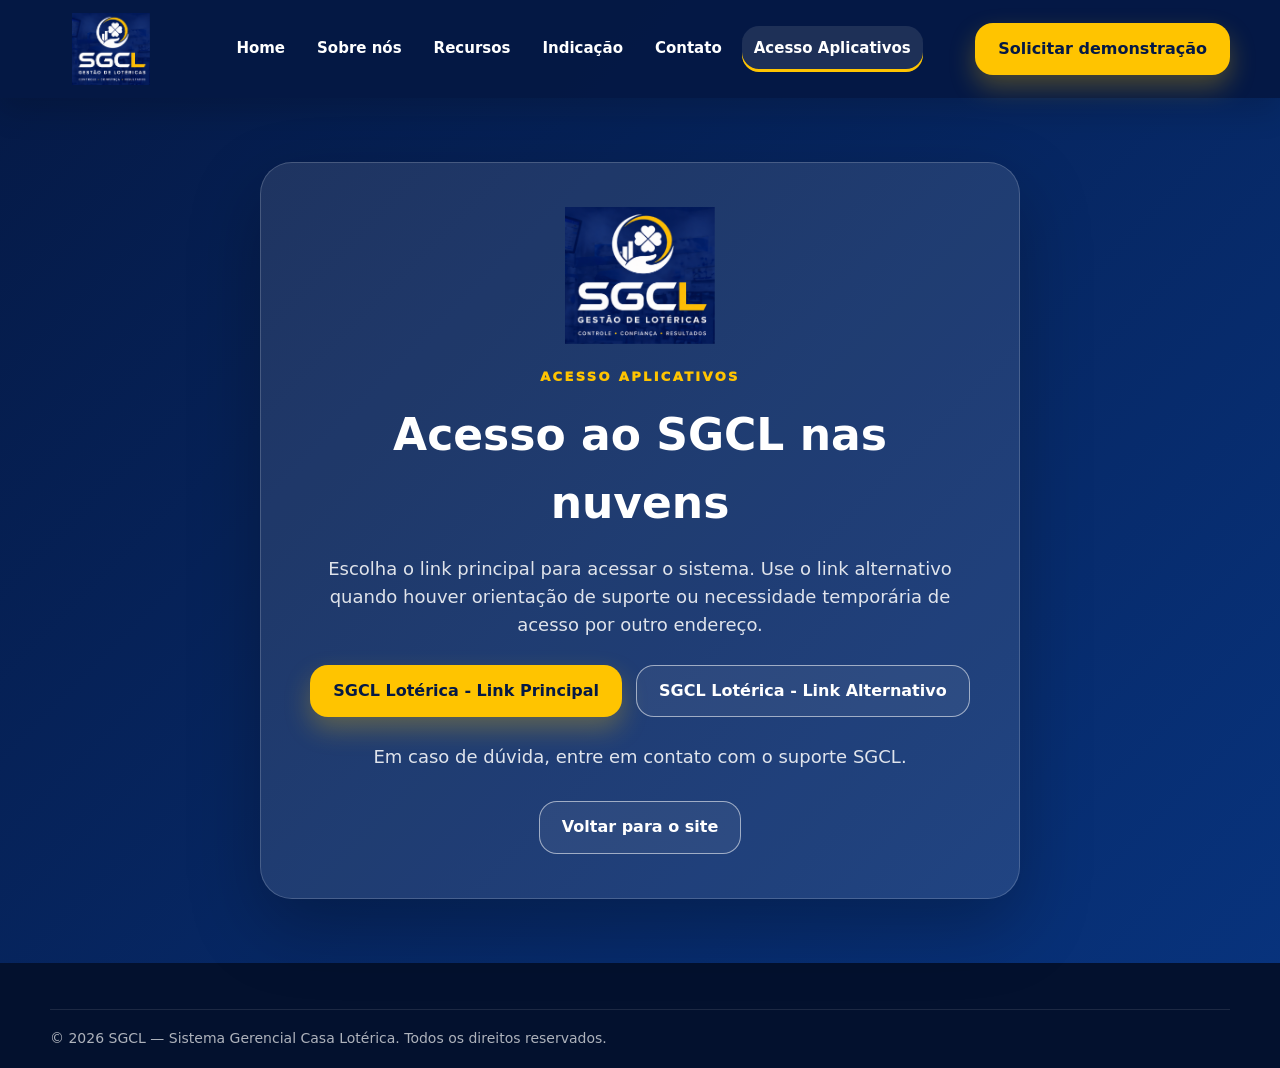
==== acesso-aplicativos.html @ 1fab0f31 "Commit inicial com os dados do site" ====
<!DOCTYPE html>
<html lang="pt-BR">
<head>
  <meta charset="UTF-8" />
  <meta name="viewport" content="width=device-width, initial-scale=1.0" />
  <title>Acesso Aplicativos — SGCL</title>
  <meta name="description" content="Acesso ao SGCL Lotérica em nuvem: link principal e alternativo." />
  <link rel="icon" href="assets/logo-sgcl.png" />
  <link rel="stylesheet" href="css/styles.css" />
</head>
<body class="access-page-body">
  <a class="skip-link" href="#conteudo">Ir para o conteúdo</a>
  <header class="site-header" id="topo">
    <div class="container nav-wrap">
      <a class="brand" href="index.html#inicio" aria-label="Página inicial SGCL">
        <img src="assets/logo-sgcl.png" alt="SGCL — Gestão de Lotéricas" />
      </a>

      <button class="menu-toggle" type="button" aria-label="Abrir menu" aria-controls="site-menu" aria-expanded="false">
        <span></span><span></span><span></span>
      </button>

      <nav class="site-menu" id="site-menu" aria-label="Menu principal">
        <a href="index.html#inicio">Home</a>
        <a href="index.html#sobre">Sobre nós</a>
        <a href="index.html#recursos">Recursos</a>
        <a href="index.html#indicacao">Indicação</a>
        <a href="index.html#contato">Contato</a>
        <a href="acesso-aplicativos.html" class="active">Acesso Aplicativos</a>
      </nav>
      <a class="btn btn-yellow nav-cta" href="index.html#demonstracao">Solicitar demonstração</a>
    </div>
  </header>

  <main id="conteudo">
    <section class="access-hero-page">
      <div class="container access-hero-card reveal is-visible">
        <img src="assets/logo-sgcl.png" alt="SGCL — Gestão de Lotéricas" />
        <span class="section-kicker light">Acesso Aplicativos</span>
        <h1>Acesso ao SGCL nas nuvens</h1>
        <p>Escolha o link principal para acessar o sistema. Use o link alternativo quando houver orientação de suporte ou necessidade temporária de acesso por outro endereço.</p>
        <div class="access-links-page">
          <a class="btn btn-yellow" href="https://sgcl.masterdaweb.net/" target="_blank" rel="noopener noreferrer">SGCL Lotérica - Link Principal</a>
          <a class="btn btn-outline" href="http://sgcl.masterdaweb.net/" target="_blank" rel="noopener noreferrer">SGCL Lotérica - Link Alternativo</a>
        </div>
        <p class="access-help">Em caso de dúvida, entre em contato com o suporte SGCL.</p>
        <a class="btn btn-outline back-home-link" href="index.html#inicio">Voltar para o site</a>
      </div>
    </section>
  </main>

  <footer class="site-footer">
    <div class="container copyright">© 2026 SGCL — Sistema Gerencial Casa Lotérica. Todos os direitos reservados.</div>
  </footer>
  <script src="js/main.js"></script>
</body>
</html>
---- css/styles.css ----
:root{
  --blue-950:#051945;
  --blue-900:#07245f;
  --blue-800:#08347f;
  --blue-700:#0b4aa2;
  --yellow:#ffc400;
  --yellow-2:#ffd84d;
  --white:#ffffff;
  --text:#14213d;
  --muted:#64748b;
  --soft:#f5f8ff;
  --line:#dbe5f6;
  --shadow:0 20px 50px rgba(5,25,69,.16);
  --radius:24px;
  --header-height:98px;
}

*{box-sizing:border-box}
html{scroll-behavior:smooth}
body{margin:0;font-family:Inter,system-ui,-apple-system,BlinkMacSystemFont,"Segoe UI",sans-serif;color:var(--text);background:#fff;line-height:1.55}
a{color:inherit;text-decoration:none}
img{max-width:100%;display:block}
button,input,textarea,select{font:inherit}
.container{width:min(1180px,calc(100% - 40px));margin:0 auto}
.skip-link{position:absolute;left:-999px;top:10px;background:var(--yellow);color:var(--blue-950);padding:10px 14px;border-radius:10px;z-index:999}
.skip-link:focus{left:10px}

.site-header{position:sticky;top:0;z-index:100;background:rgba(5,25,69,.98);box-shadow:0 12px 30px rgba(0,0,0,.16)}
.nav-wrap{min-height:var(--header-height);display:flex;align-items:center;gap:24px}
.brand{display:flex;align-items:center;justify-content:center;min-width:120px}
.brand img{width:122px;height:auto;max-height:72px;object-fit:contain}
.site-menu{display:flex;align-items:center;justify-content:center;gap:8px;flex:1;color:#fff;font-size:15px;font-weight:800;white-space:nowrap}
.site-menu>a{display:inline-flex;align-items:center;justify-content:center;height:46px;padding:0 12px;border-radius:17px;transition:background .2s,color .2s,box-shadow .2s}
.site-menu>a:hover,.site-menu>a.active{background:rgba(255,255,255,.1);box-shadow:inset 0 -3px 0 var(--yellow)}
.nav-cta{white-space:nowrap}
.menu-toggle{display:none;background:transparent;border:0;width:46px;height:46px;border-radius:12px;align-items:center;justify-content:center;flex-direction:column;gap:5px}
.menu-toggle span{width:24px;height:3px;border-radius:999px;background:#fff}

.btn{display:inline-flex;align-items:center;justify-content:center;min-height:48px;padding:13px 22px;border-radius:18px;font-weight:900;border:1px solid transparent;transition:transform .2s,box-shadow .2s,background .2s}
.btn:hover{transform:translateY(-1px)}
.btn-yellow{background:var(--yellow);color:var(--blue-950);box-shadow:0 12px 26px rgba(255,196,0,.28)}
.btn-yellow:hover{background:var(--yellow-2)}
.btn-outline{border-color:rgba(255,255,255,.55);color:#fff;background:rgba(255,255,255,.06)}

.section-anchor{scroll-margin-top:calc(var(--header-height) + 24px)}
.hero{position:relative;min-height:560px;background:
  linear-gradient(90deg,rgba(5,25,69,.98),rgba(5,25,69,.72)),
  url('../assets/hero-loterica.png') center/cover no-repeat;color:#fff;display:flex;align-items:center;overflow:hidden}
.hero-overlay{position:absolute;inset:0;background:radial-gradient(circle at 70% 40%,rgba(255,196,0,.14),transparent 28%)}
.hero-grid{position:relative;display:grid;grid-template-columns:.9fr 1.1fr;gap:58px;align-items:center;padding:86px 0}
.hero-logo-card{background:rgba(255,255,255,.93);border-radius:28px;padding:34px;box-shadow:var(--shadow)}
.hero-logo-card img{max-height:210px;margin:auto;object-fit:contain}
.eyebrow,.section-kicker{text-transform:uppercase;letter-spacing:.18em;font-weight:950;font-size:13px;color:var(--yellow)}
.section-kicker.light{color:var(--yellow)}
.hero h1{font-size:clamp(46px,6vw,74px);line-height:.98;margin:16px 0 24px;font-weight:950}
.hero h1 strong{color:var(--yellow);display:inline}
.hero p{font-size:21px;max-width:650px;margin:0 0 28px;color:rgba(255,255,255,.92)}
.hero-actions{display:flex;gap:14px;flex-wrap:wrap}

.feature-strip{margin-top:-44px;position:relative;z-index:2}
.feature-box{background:#fff;border-radius:28px;box-shadow:var(--shadow);padding:28px;display:grid;grid-template-columns:repeat(4,1fr);gap:18px}
.feature-box article{padding:18px;border-radius:18px;background:var(--soft)}
.feature-icon,.card-icon,.practical-icon,.diff-icon{font-size:30px;margin-bottom:10px}
.feature-box h3,.resource-card h3,.practical-card h3,.modern-diff-card h3{margin:0 0 8px;color:var(--blue-950)}
.feature-box p,.resource-card p,.practical-card p,.modern-diff-card p{margin:0;color:var(--muted)}

.section{padding:86px 0}
.soft{background:var(--soft)}
.two-col{display:grid;grid-template-columns:1fr 1fr;gap:48px;align-items:center}
.section-copy h2,.section-head h2,.market-card h2,.demo-copy h2,.contact-card h2{font-size:clamp(32px,4vw,48px);line-height:1.08;margin:12px 0 18px;color:var(--blue-950)}
.section-copy p,.section-head p,.market-card p,.demo-copy p{font-size:18px;color:var(--muted)}
.check-list{list-style:none;margin:22px 0 0;padding:0;display:grid;gap:12px}
.check-list li{position:relative;padding-left:34px;font-weight:760}
.check-list li:before{content:"✓";position:absolute;left:0;top:0;width:23px;height:23px;border-radius:50%;display:grid;place-items:center;background:var(--yellow);color:var(--blue-950);font-size:13px;font-weight:950}
.summary-card{border-radius:28px;padding:36px;background:linear-gradient(135deg,var(--blue-950),var(--blue-800));color:#fff;box-shadow:var(--shadow)}
.summary-card h3{font-size:30px;margin:0 0 10px}
.summary-card p{color:rgba(255,255,255,.86)}
.mini-stats{display:grid;grid-template-columns:repeat(3,1fr);gap:12px;margin-top:28px}
.mini-stats span,.about-highlights span{background:rgba(255,255,255,.1);border:1px solid rgba(255,255,255,.18);border-radius:16px;padding:16px;display:grid;gap:4px}
.mini-stats strong,.about-highlights strong{font-size:24px;color:var(--yellow)}
.mini-stats small,.about-highlights small{color:rgba(255,255,255,.82)}

.section-head{text-align:center;max-width:790px;margin:0 auto 34px}
.cards-grid{display:grid;grid-template-columns:repeat(3,1fr);gap:22px}
.resource-card,.practical-card,.modern-diff-card{background:#fff;border:1px solid var(--line);border-radius:22px;padding:26px;box-shadow:0 10px 24px rgba(5,25,69,.06)}
.practical-grid,.modern-diff-grid{display:grid;grid-template-columns:repeat(4,1fr);gap:20px}
.practical-card{background:linear-gradient(180deg,#fff,#f8fbff)}

.cloud-band{position:relative;background:
  linear-gradient(90deg,rgba(5,25,69,.95),rgba(8,52,127,.86)),
  url('../assets/fundo-tecnologico.png') center/cover no-repeat;color:#fff;padding:78px 0;overflow:hidden}
.cloud-grid{display:grid;grid-template-columns:1fr 1fr;gap:44px;align-items:center}
.cloud-grid h2{font-size:clamp(32px,4vw,52px);line-height:1.05;margin:12px 0}
.cloud-grid p{font-size:19px;color:rgba(255,255,255,.88)}
.cloud-cards{display:grid;grid-template-columns:repeat(2,1fr);gap:14px}
.cloud-cards article{background:rgba(255,255,255,.12);border:1px solid rgba(255,255,255,.18);border-radius:18px;padding:22px;display:grid;gap:6px}
.cloud-cards strong{color:var(--yellow);font-size:26px}

.about-hero-grid{display:grid;grid-template-columns:.9fr 1.1fr;gap:46px;align-items:stretch}
.quote-panel{min-height:330px;border-radius:28px;background:linear-gradient(135deg,rgba(5,25,69,.98),rgba(8,47,125,.94));color:#fff;box-shadow:var(--shadow);padding:40px;display:flex;flex-direction:column;justify-content:center;gap:18px}
.quote-panel strong{font-size:36px;line-height:1.05;max-width:420px}
.quote-panel p{font-size:18px;max-width:420px;margin:0;color:rgba(255,255,255,.88)}
.quote-points{list-style:none;margin:4px 0 0;padding:0;display:grid;gap:10px}
.quote-points li{position:relative;padding-left:28px;color:rgba(255,255,255,.9);font-weight:760;line-height:1.35}
.quote-points li:before{content:"✓";position:absolute;left:0;top:0;width:20px;height:20px;border-radius:50%;display:grid;place-items:center;background:var(--yellow);color:var(--blue-950);font-size:12px;font-weight:950}
.about-highlights{display:grid;grid-template-columns:repeat(3,1fr);gap:12px;margin-top:24px}
.about-highlights span{background:var(--blue-950);color:#fff}
.market-card{margin-top:38px;border-radius:28px;padding:34px;background:#fff;border:1px solid var(--line);display:grid;grid-template-columns:.8fr 1.2fr;gap:28px;box-shadow:var(--shadow)}

.indication{background:linear-gradient(135deg,var(--blue-950),var(--blue-800));color:#fff}
.indication-box{display:flex;align-items:center;justify-content:space-between;gap:28px}
.indication h2{font-size:38px;margin:10px 0;color:#fff}
.indication p{color:rgba(255,255,255,.88);font-size:18px}

.demo-section{background:var(--soft)}
.demo-grid{display:grid;grid-template-columns:.9fr 1.1fr;gap:42px;align-items:start}
.demo-benefits{display:flex;flex-wrap:wrap;gap:10px;margin-top:20px}
.demo-benefits span{background:#fff;border:1px solid var(--line);border-radius:999px;padding:9px 12px;font-weight:800;color:var(--blue-950)}
.contact-form{background:#fff;border-radius:28px;padding:30px;box-shadow:var(--shadow);border:1px solid var(--line)}
.contact-form h3{margin:0 0 18px;font-size:26px;color:var(--blue-950)}
.form-grid{display:grid;grid-template-columns:1fr 1fr;gap:14px}
.form-grid label{font-weight:800;color:var(--blue-950);display:grid;gap:7px}
.form-grid .full{grid-column:1/-1}
input,textarea,select{width:100%;border:1px solid var(--line);border-radius:12px;padding:12px 13px;background:#fff;color:var(--text)}
textarea{resize:vertical}
.field-error{border-color:#dc2626;box-shadow:0 0 0 3px rgba(220,38,38,.1)}
.full-btn{width:100%;margin-top:16px}
.form-note{font-size:13px;color:var(--muted);margin:14px 0 0}

.contact-final{background:linear-gradient(135deg,var(--blue-950),var(--blue-700));color:#fff}
.contact-card{display:flex;align-items:center;justify-content:space-between;gap:26px}
.contact-card h2{color:#fff}
.contact-card p{color:rgba(255,255,255,.85)}
.contact-actions{display:flex;flex-wrap:wrap;gap:12px;justify-content:flex-end}

.site-footer{background:#03112e;color:#fff;padding:46px 0 0}
.footer-grid{display:grid;grid-template-columns:1.3fr .8fr 1fr 1.1fr;gap:28px;padding-bottom:34px}
.footer-brand img{width:122px;margin-bottom:12px}
.site-footer h3{margin:0 0 12px;color:var(--yellow)}
.site-footer a{display:block;color:rgba(255,255,255,.82);margin:7px 0}
.site-footer p{color:rgba(255,255,255,.72);margin:0}
.site-footer .small{font-size:13px;margin:8px 0 10px}
.footer-access-primary{display:inline-flex!important;align-items:center;justify-content:center;width:fit-content;margin-top:10px!important;margin-bottom:12px!important;padding:9px 13px;border-radius:10px;background:var(--yellow);color:var(--blue-950)!important;font-weight:900}
.footer-access-secondary{display:inline-flex!important;width:fit-content;color:var(--yellow)!important;font-weight:800}
.copyright{border-top:1px solid rgba(255,255,255,.1);padding:18px 0;color:rgba(255,255,255,.68);font-size:14px}

.back-to-top{position:fixed;right:18px;bottom:18px;width:46px;height:46px;border-radius:50%;border:0;background:var(--yellow);color:var(--blue-950);font-size:24px;font-weight:950;box-shadow:var(--shadow);opacity:0;pointer-events:none;transform:translateY(10px);transition:.2s;z-index:80}
.back-to-top.visible{opacity:1;pointer-events:auto;transform:translateY(0)}
.toast{position:fixed;left:50%;bottom:20px;transform:translateX(-50%) translateY(20px);background:var(--blue-950);color:#fff;border-radius:12px;padding:12px 16px;opacity:0;pointer-events:none;transition:.2s;z-index:90;box-shadow:var(--shadow)}
.toast.show{opacity:1;transform:translateX(-50%) translateY(0)}

.reveal{opacity:0;transform:translateY(18px);transition:opacity .6s ease,transform .6s ease}
.reveal.is-visible,.reveal.is-visible{opacity:1;transform:none}
.reveal-delay-1{transition-delay:.08s}

.access-page-body{background:linear-gradient(135deg,var(--blue-950),var(--blue-800));min-height:100vh;color:#fff}
.access-hero-page{min-height:calc(100vh - var(--header-height));display:flex;align-items:center;padding:64px 0}
.access-hero-card{background:rgba(255,255,255,.1);border:1px solid rgba(255,255,255,.18);border-radius:32px;box-shadow:0 28px 70px rgba(0,0,0,.25);padding:44px;text-align:center;max-width:760px;color:#fff}
.access-hero-card img{width:150px;margin:0 auto 20px}
.access-hero-card h1{font-size:44px;margin:12px 0}
.access-hero-card p{color:rgba(255,255,255,.86);font-size:18px}
.access-links-page{display:flex;justify-content:center;gap:14px;flex-wrap:wrap;margin:26px 0}
.back-home-link{margin-top:12px}

@media (max-width:1180px){
  .nav-wrap{gap:14px}
  .site-menu{gap:5px;font-size:14px}
  .site-menu>a{padding:0 9px}
  .nav-cta{padding-left:16px;padding-right:16px;font-size:14px}
}
@media (max-width:940px){
  :root{--header-height:84px}
  .nav-wrap{min-height:var(--header-height)}
  .brand img{width:104px}
  .menu-toggle{display:flex;margin-left:auto}
  .site-menu{position:absolute;left:20px;right:20px;top:calc(100% + 10px);display:none;flex-direction:column;align-items:stretch;background:var(--blue-950);border:1px solid rgba(255,255,255,.12);border-radius:18px;padding:14px;box-shadow:var(--shadow)}
  .site-menu.open{display:flex}
  .site-menu>a{justify-content:flex-start;height:auto;min-height:42px}
  .nav-cta{display:none}
  .hero-grid,.two-col,.cloud-grid,.about-hero-grid,.market-card,.demo-grid{grid-template-columns:1fr}
  .hero{min-height:auto}
  .hero-grid{padding:70px 0}
  .feature-box,.cards-grid,.practical-grid,.modern-diff-grid,.footer-grid{grid-template-columns:1fr 1fr}
  .contact-card,.indication-box{flex-direction:column;align-items:flex-start}
}
@media (max-width:640px){
  .container{width:min(100% - 28px,1180px)}
  .hero h1{font-size:42px}
  .hero p{font-size:18px}
  .feature-box,.cards-grid,.practical-grid,.modern-diff-grid,.footer-grid,.form-grid,.mini-stats,.about-highlights,.cloud-cards{grid-template-columns:1fr}
  .hero-logo-card{padding:22px}
  .section{padding:64px 0}
}
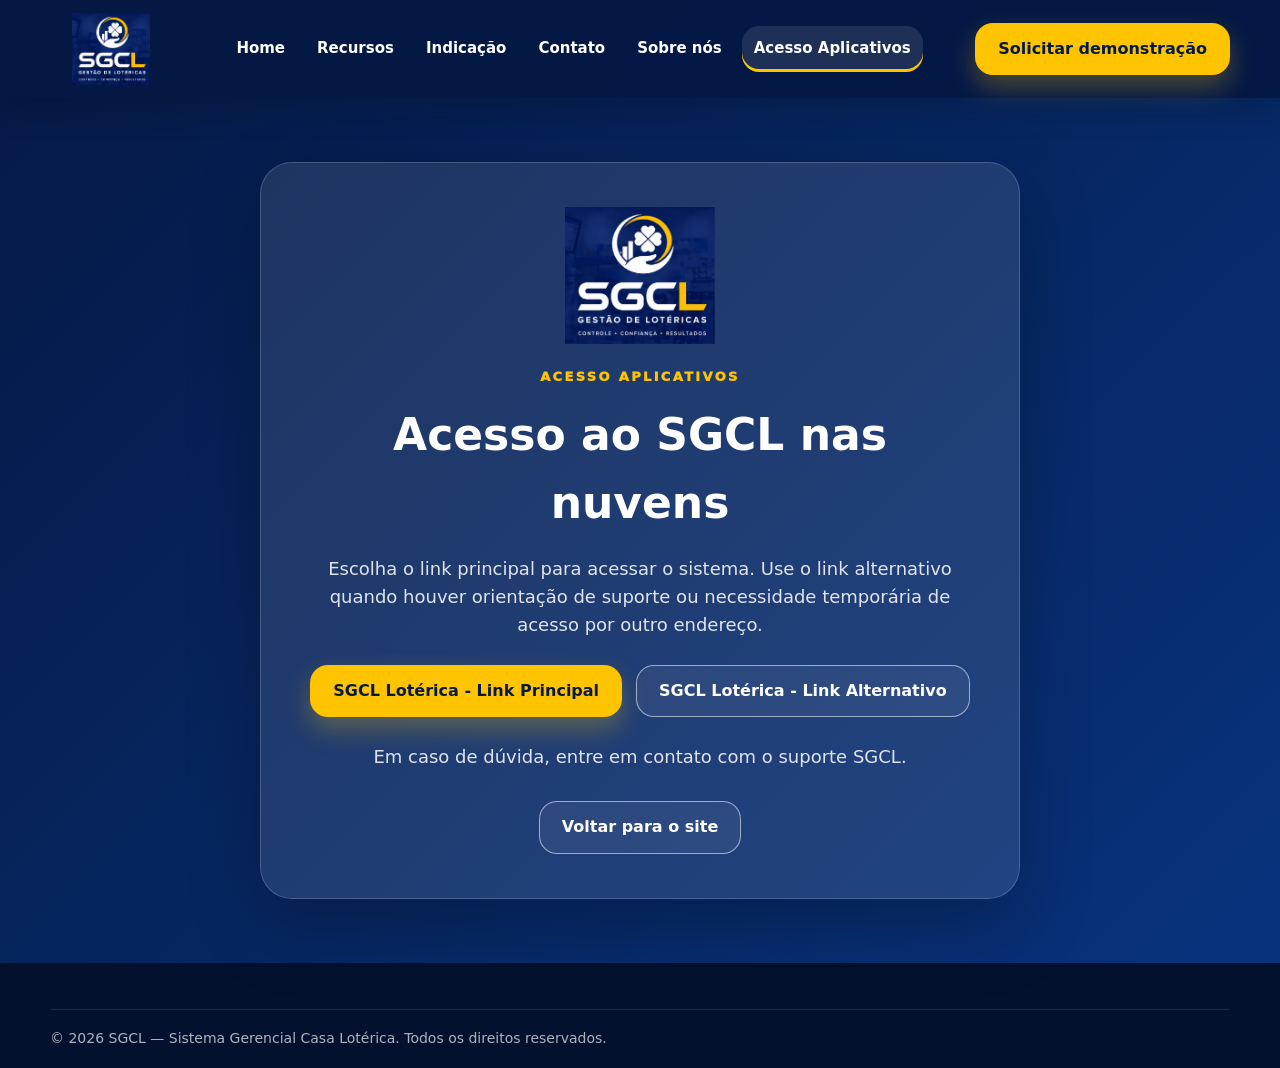
==== commit ea07d94f: "style: reorganiza menu e ajusta hero do site" ====
--- a/acesso-aplicativos.html
+++ b/acesso-aplicativos.html
@@ -22,10 +22,10 @@
 
       <nav class="site-menu" id="site-menu" aria-label="Menu principal">
         <a href="index.html#inicio">Home</a>
-        <a href="index.html#sobre">Sobre nós</a>
         <a href="index.html#recursos">Recursos</a>
         <a href="index.html#indicacao">Indicação</a>
         <a href="index.html#contato">Contato</a>
+        <a href="index.html#sobre">Sobre nós</a>
         <a href="acesso-aplicativos.html" class="active">Acesso Aplicativos</a>
       </nav>
       <a class="btn btn-yellow nav-cta" href="index.html#demonstracao">Solicitar demonstração</a>
--- a/css/styles.css
+++ b/css/styles.css
@@ -43,19 +43,20 @@
 .btn-outline{border-color:rgba(255,255,255,.55);color:#fff;background:rgba(255,255,255,.06)}
 
 .section-anchor{scroll-margin-top:calc(var(--header-height) + 24px)}
-.hero{position:relative;min-height:560px;background:
+.hero{position:relative;min-height:580px;background:
   linear-gradient(90deg,rgba(5,25,69,.98),rgba(5,25,69,.72)),
   url('../assets/hero-loterica.png') center/cover no-repeat;color:#fff;display:flex;align-items:center;overflow:hidden}
 .hero-overlay{position:absolute;inset:0;background:radial-gradient(circle at 70% 40%,rgba(255,196,0,.14),transparent 28%)}
-.hero-grid{position:relative;display:grid;grid-template-columns:.9fr 1.1fr;gap:58px;align-items:center;padding:86px 0}
-.hero-logo-card{background:rgba(255,255,255,.93);border-radius:28px;padding:34px;box-shadow:var(--shadow)}
-.hero-logo-card img{max-height:210px;margin:auto;object-fit:contain}
+.hero-grid{position:relative;display:grid;grid-template-columns:1.05fr .95fr;gap:44px;align-items:center;padding:72px 0 84px}
+.hero-logo-card{background:transparent;border-radius:0;padding:0;box-shadow:none;display:flex;align-items:center;justify-content:center}
+.hero-logo-card img{width:min(100%,380px);max-height:300px;margin:auto;object-fit:contain;border-radius:24px;box-shadow:0 20px 48px rgba(0,0,0,.24)}
+.hero-copy{display:flex;flex-direction:column;justify-content:center;max-width:620px}
 .eyebrow,.section-kicker{text-transform:uppercase;letter-spacing:.18em;font-weight:950;font-size:13px;color:var(--yellow)}
 .section-kicker.light{color:var(--yellow)}
-.hero h1{font-size:clamp(46px,6vw,74px);line-height:.98;margin:16px 0 24px;font-weight:950}
-.hero h1 strong{color:var(--yellow);display:inline}
-.hero p{font-size:21px;max-width:650px;margin:0 0 28px;color:rgba(255,255,255,.92)}
-.hero-actions{display:flex;gap:14px;flex-wrap:wrap}
+.hero h1{font-size:clamp(34px,3.9vw,50px);line-height:1.06;margin:12px 0 16px;font-weight:950}
+.hero h1 strong{color:var(--yellow);display:block;margin-top:6px}
+.hero p{font-size:18px;line-height:1.5;max-width:540px;margin:0 0 20px;color:rgba(255,255,255,.92)}
+.hero-actions{display:flex;gap:14px;flex-wrap:wrap;margin-top:4px;padding-bottom:8px}
 
 .feature-strip{margin-top:-44px;position:relative;z-index:2}
 .feature-box{background:#fff;border-radius:28px;box-shadow:var(--shadow);padding:28px;display:grid;grid-template-columns:repeat(4,1fr);gap:18px}
@@ -179,15 +180,17 @@
   .nav-cta{display:none}
   .hero-grid,.two-col,.cloud-grid,.about-hero-grid,.market-card,.demo-grid{grid-template-columns:1fr}
   .hero{min-height:auto}
-  .hero-grid{padding:70px 0}
+  .hero-grid{padding:64px 0 72px;gap:32px}
+  .hero-logo-card img{max-height:260px;width:min(100%,340px)}
   .feature-box,.cards-grid,.practical-grid,.modern-diff-grid,.footer-grid{grid-template-columns:1fr 1fr}
   .contact-card,.indication-box{flex-direction:column;align-items:flex-start}
 }
 @media (max-width:640px){
   .container{width:min(100% - 28px,1180px)}
-  .hero h1{font-size:42px}
-  .hero p{font-size:18px}
+  .hero h1{font-size:38px}
+  .hero p{font-size:17px}
   .feature-box,.cards-grid,.practical-grid,.modern-diff-grid,.footer-grid,.form-grid,.mini-stats,.about-highlights,.cloud-cards{grid-template-columns:1fr}
-  .hero-logo-card{padding:22px}
+  .hero-logo-card img{max-height:220px;width:min(100%,300px)}
+  .hero-grid{padding:56px 0 64px}
   .section{padding:64px 0}
 }
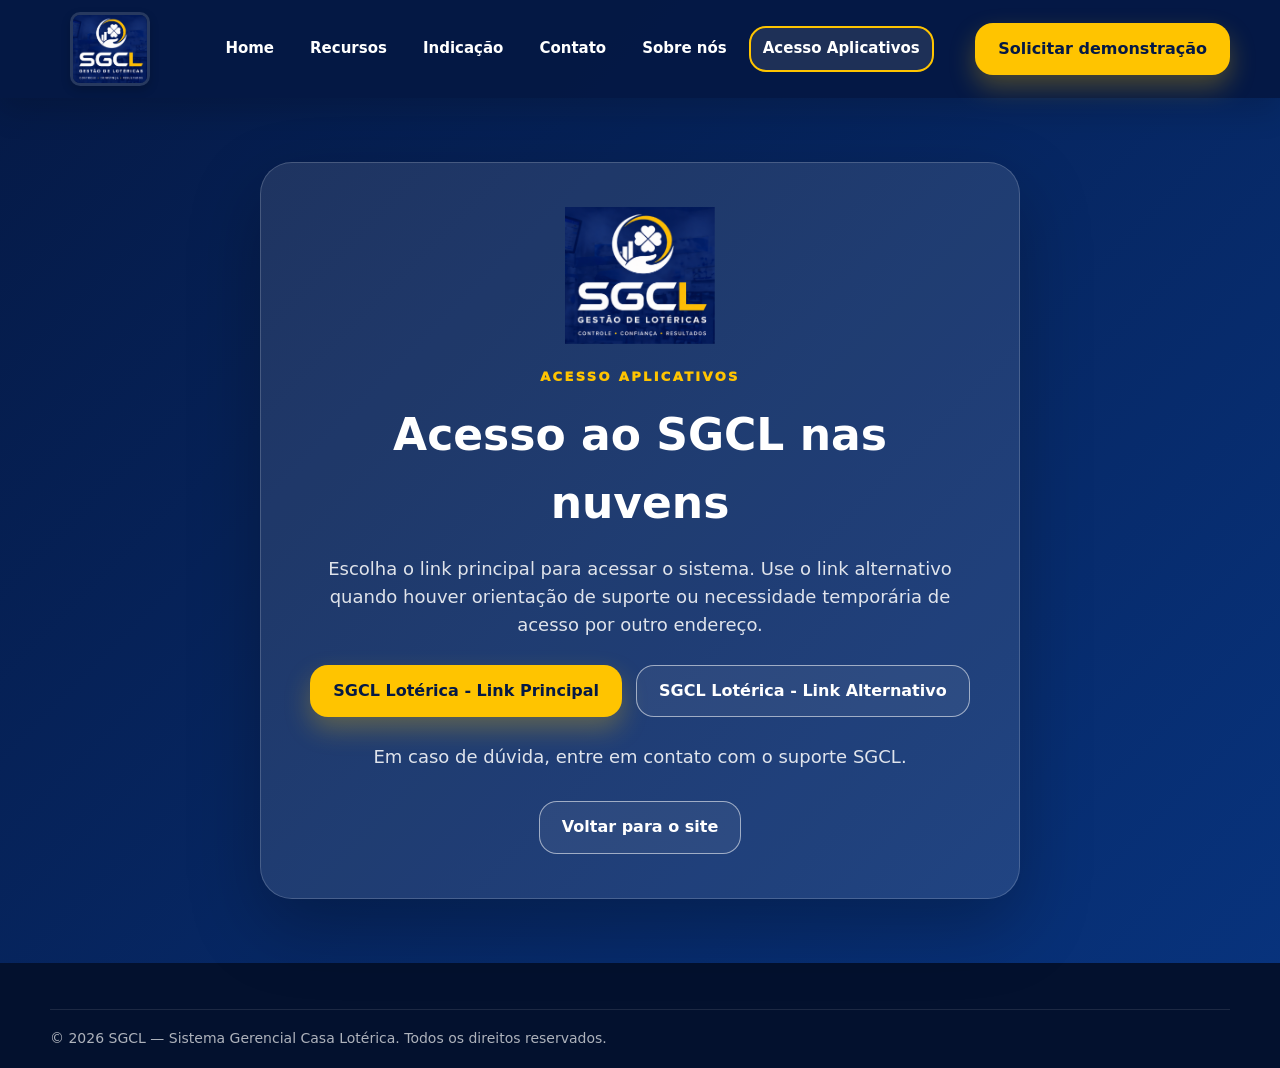
==== commit 94911115: "fix: atualiza versao do css publicado" ====
--- a/acesso-aplicativos.html
+++ b/acesso-aplicativos.html
@@ -6,7 +6,7 @@
   <title>Acesso Aplicativos — SGCL</title>
   <meta name="description" content="Acesso ao SGCL Lotérica em nuvem: link principal e alternativo." />
   <link rel="icon" href="assets/logo-sgcl.png" />
-  <link rel="stylesheet" href="css/styles.css" />
+  <link rel="stylesheet" href="css/styles.css?v=20260712-1" />
 </head>
 <body class="access-page-body">
   <a class="skip-link" href="#conteudo">Ir para o conteúdo</a>
--- a/css/styles.css
+++ b/css/styles.css
@@ -1,196 +1,993 @@
-:root{
-  --blue-950:#051945;
-  --blue-900:#07245f;
-  --blue-800:#08347f;
-  --blue-700:#0b4aa2;
-  --yellow:#ffc400;
-  --yellow-2:#ffd84d;
-  --white:#ffffff;
-  --text:#14213d;
-  --muted:#64748b;
-  --soft:#f5f8ff;
-  --line:#dbe5f6;
-  --shadow:0 20px 50px rgba(5,25,69,.16);
-  --radius:24px;
-  --header-height:98px;
-}
-
-*{box-sizing:border-box}
-html{scroll-behavior:smooth}
-body{margin:0;font-family:Inter,system-ui,-apple-system,BlinkMacSystemFont,"Segoe UI",sans-serif;color:var(--text);background:#fff;line-height:1.55}
-a{color:inherit;text-decoration:none}
-img{max-width:100%;display:block}
-button,input,textarea,select{font:inherit}
-.container{width:min(1180px,calc(100% - 40px));margin:0 auto}
-.skip-link{position:absolute;left:-999px;top:10px;background:var(--yellow);color:var(--blue-950);padding:10px 14px;border-radius:10px;z-index:999}
-.skip-link:focus{left:10px}
-
-.site-header{position:sticky;top:0;z-index:100;background:rgba(5,25,69,.98);box-shadow:0 12px 30px rgba(0,0,0,.16)}
-.nav-wrap{min-height:var(--header-height);display:flex;align-items:center;gap:24px}
-.brand{display:flex;align-items:center;justify-content:center;min-width:120px}
-.brand img{width:122px;height:auto;max-height:72px;object-fit:contain}
-.site-menu{display:flex;align-items:center;justify-content:center;gap:8px;flex:1;color:#fff;font-size:15px;font-weight:800;white-space:nowrap}
-.site-menu>a{display:inline-flex;align-items:center;justify-content:center;height:46px;padding:0 12px;border-radius:17px;transition:background .2s,color .2s,box-shadow .2s}
-.site-menu>a:hover,.site-menu>a.active{background:rgba(255,255,255,.1);box-shadow:inset 0 -3px 0 var(--yellow)}
-.nav-cta{white-space:nowrap}
-.menu-toggle{display:none;background:transparent;border:0;width:46px;height:46px;border-radius:12px;align-items:center;justify-content:center;flex-direction:column;gap:5px}
-.menu-toggle span{width:24px;height:3px;border-radius:999px;background:#fff}
-
-.btn{display:inline-flex;align-items:center;justify-content:center;min-height:48px;padding:13px 22px;border-radius:18px;font-weight:900;border:1px solid transparent;transition:transform .2s,box-shadow .2s,background .2s}
-.btn:hover{transform:translateY(-1px)}
-.btn-yellow{background:var(--yellow);color:var(--blue-950);box-shadow:0 12px 26px rgba(255,196,0,.28)}
-.btn-yellow:hover{background:var(--yellow-2)}
-.btn-outline{border-color:rgba(255,255,255,.55);color:#fff;background:rgba(255,255,255,.06)}
-
-.section-anchor{scroll-margin-top:calc(var(--header-height) + 24px)}
-.hero{position:relative;min-height:580px;background:
-  linear-gradient(90deg,rgba(5,25,69,.98),rgba(5,25,69,.72)),
-  url('../assets/hero-loterica.png') center/cover no-repeat;color:#fff;display:flex;align-items:center;overflow:hidden}
-.hero-overlay{position:absolute;inset:0;background:radial-gradient(circle at 70% 40%,rgba(255,196,0,.14),transparent 28%)}
-.hero-grid{position:relative;display:grid;grid-template-columns:1.05fr .95fr;gap:44px;align-items:center;padding:72px 0 84px}
-.hero-logo-card{background:transparent;border-radius:0;padding:0;box-shadow:none;display:flex;align-items:center;justify-content:center}
-.hero-logo-card img{width:min(100%,380px);max-height:300px;margin:auto;object-fit:contain;border-radius:24px;box-shadow:0 20px 48px rgba(0,0,0,.24)}
-.hero-copy{display:flex;flex-direction:column;justify-content:center;max-width:620px}
-.eyebrow,.section-kicker{text-transform:uppercase;letter-spacing:.18em;font-weight:950;font-size:13px;color:var(--yellow)}
-.section-kicker.light{color:var(--yellow)}
-.hero h1{font-size:clamp(34px,3.9vw,50px);line-height:1.06;margin:12px 0 16px;font-weight:950}
-.hero h1 strong{color:var(--yellow);display:block;margin-top:6px}
-.hero p{font-size:18px;line-height:1.5;max-width:540px;margin:0 0 20px;color:rgba(255,255,255,.92)}
-.hero-actions{display:flex;gap:14px;flex-wrap:wrap;margin-top:4px;padding-bottom:8px}
-
-.feature-strip{margin-top:-44px;position:relative;z-index:2}
-.feature-box{background:#fff;border-radius:28px;box-shadow:var(--shadow);padding:28px;display:grid;grid-template-columns:repeat(4,1fr);gap:18px}
-.feature-box article{padding:18px;border-radius:18px;background:var(--soft)}
-.feature-icon,.card-icon,.practical-icon,.diff-icon{font-size:30px;margin-bottom:10px}
-.feature-box h3,.resource-card h3,.practical-card h3,.modern-diff-card h3{margin:0 0 8px;color:var(--blue-950)}
-.feature-box p,.resource-card p,.practical-card p,.modern-diff-card p{margin:0;color:var(--muted)}
-
-.section{padding:86px 0}
-.soft{background:var(--soft)}
-.two-col{display:grid;grid-template-columns:1fr 1fr;gap:48px;align-items:center}
-.section-copy h2,.section-head h2,.market-card h2,.demo-copy h2,.contact-card h2{font-size:clamp(32px,4vw,48px);line-height:1.08;margin:12px 0 18px;color:var(--blue-950)}
-.section-copy p,.section-head p,.market-card p,.demo-copy p{font-size:18px;color:var(--muted)}
-.check-list{list-style:none;margin:22px 0 0;padding:0;display:grid;gap:12px}
-.check-list li{position:relative;padding-left:34px;font-weight:760}
-.check-list li:before{content:"✓";position:absolute;left:0;top:0;width:23px;height:23px;border-radius:50%;display:grid;place-items:center;background:var(--yellow);color:var(--blue-950);font-size:13px;font-weight:950}
-.summary-card{border-radius:28px;padding:36px;background:linear-gradient(135deg,var(--blue-950),var(--blue-800));color:#fff;box-shadow:var(--shadow)}
-.summary-card h3{font-size:30px;margin:0 0 10px}
-.summary-card p{color:rgba(255,255,255,.86)}
-.mini-stats{display:grid;grid-template-columns:repeat(3,1fr);gap:12px;margin-top:28px}
-.mini-stats span,.about-highlights span{background:rgba(255,255,255,.1);border:1px solid rgba(255,255,255,.18);border-radius:16px;padding:16px;display:grid;gap:4px}
-.mini-stats strong,.about-highlights strong{font-size:24px;color:var(--yellow)}
-.mini-stats small,.about-highlights small{color:rgba(255,255,255,.82)}
-
-.section-head{text-align:center;max-width:790px;margin:0 auto 34px}
-.cards-grid{display:grid;grid-template-columns:repeat(3,1fr);gap:22px}
-.resource-card,.practical-card,.modern-diff-card{background:#fff;border:1px solid var(--line);border-radius:22px;padding:26px;box-shadow:0 10px 24px rgba(5,25,69,.06)}
-.practical-grid,.modern-diff-grid{display:grid;grid-template-columns:repeat(4,1fr);gap:20px}
-.practical-card{background:linear-gradient(180deg,#fff,#f8fbff)}
-
-.cloud-band{position:relative;background:
-  linear-gradient(90deg,rgba(5,25,69,.95),rgba(8,52,127,.86)),
-  url('../assets/fundo-tecnologico.png') center/cover no-repeat;color:#fff;padding:78px 0;overflow:hidden}
-.cloud-grid{display:grid;grid-template-columns:1fr 1fr;gap:44px;align-items:center}
-.cloud-grid h2{font-size:clamp(32px,4vw,52px);line-height:1.05;margin:12px 0}
-.cloud-grid p{font-size:19px;color:rgba(255,255,255,.88)}
-.cloud-cards{display:grid;grid-template-columns:repeat(2,1fr);gap:14px}
-.cloud-cards article{background:rgba(255,255,255,.12);border:1px solid rgba(255,255,255,.18);border-radius:18px;padding:22px;display:grid;gap:6px}
-.cloud-cards strong{color:var(--yellow);font-size:26px}
-
-.about-hero-grid{display:grid;grid-template-columns:.9fr 1.1fr;gap:46px;align-items:stretch}
-.quote-panel{min-height:330px;border-radius:28px;background:linear-gradient(135deg,rgba(5,25,69,.98),rgba(8,47,125,.94));color:#fff;box-shadow:var(--shadow);padding:40px;display:flex;flex-direction:column;justify-content:center;gap:18px}
-.quote-panel strong{font-size:36px;line-height:1.05;max-width:420px}
-.quote-panel p{font-size:18px;max-width:420px;margin:0;color:rgba(255,255,255,.88)}
-.quote-points{list-style:none;margin:4px 0 0;padding:0;display:grid;gap:10px}
-.quote-points li{position:relative;padding-left:28px;color:rgba(255,255,255,.9);font-weight:760;line-height:1.35}
-.quote-points li:before{content:"✓";position:absolute;left:0;top:0;width:20px;height:20px;border-radius:50%;display:grid;place-items:center;background:var(--yellow);color:var(--blue-950);font-size:12px;font-weight:950}
-.about-highlights{display:grid;grid-template-columns:repeat(3,1fr);gap:12px;margin-top:24px}
-.about-highlights span{background:var(--blue-950);color:#fff}
-.market-card{margin-top:38px;border-radius:28px;padding:34px;background:#fff;border:1px solid var(--line);display:grid;grid-template-columns:.8fr 1.2fr;gap:28px;box-shadow:var(--shadow)}
-
-.indication{background:linear-gradient(135deg,var(--blue-950),var(--blue-800));color:#fff}
-.indication-box{display:flex;align-items:center;justify-content:space-between;gap:28px}
-.indication h2{font-size:38px;margin:10px 0;color:#fff}
-.indication p{color:rgba(255,255,255,.88);font-size:18px}
-
-.demo-section{background:var(--soft)}
-.demo-grid{display:grid;grid-template-columns:.9fr 1.1fr;gap:42px;align-items:start}
-.demo-benefits{display:flex;flex-wrap:wrap;gap:10px;margin-top:20px}
-.demo-benefits span{background:#fff;border:1px solid var(--line);border-radius:999px;padding:9px 12px;font-weight:800;color:var(--blue-950)}
-.contact-form{background:#fff;border-radius:28px;padding:30px;box-shadow:var(--shadow);border:1px solid var(--line)}
-.contact-form h3{margin:0 0 18px;font-size:26px;color:var(--blue-950)}
-.form-grid{display:grid;grid-template-columns:1fr 1fr;gap:14px}
-.form-grid label{font-weight:800;color:var(--blue-950);display:grid;gap:7px}
-.form-grid .full{grid-column:1/-1}
-input,textarea,select{width:100%;border:1px solid var(--line);border-radius:12px;padding:12px 13px;background:#fff;color:var(--text)}
-textarea{resize:vertical}
-.field-error{border-color:#dc2626;box-shadow:0 0 0 3px rgba(220,38,38,.1)}
-.full-btn{width:100%;margin-top:16px}
-.form-note{font-size:13px;color:var(--muted);margin:14px 0 0}
-
-.contact-final{background:linear-gradient(135deg,var(--blue-950),var(--blue-700));color:#fff}
-.contact-card{display:flex;align-items:center;justify-content:space-between;gap:26px}
-.contact-card h2{color:#fff}
-.contact-card p{color:rgba(255,255,255,.85)}
-.contact-actions{display:flex;flex-wrap:wrap;gap:12px;justify-content:flex-end}
-
-.site-footer{background:#03112e;color:#fff;padding:46px 0 0}
-.footer-grid{display:grid;grid-template-columns:1.3fr .8fr 1fr 1.1fr;gap:28px;padding-bottom:34px}
-.footer-brand img{width:122px;margin-bottom:12px}
-.site-footer h3{margin:0 0 12px;color:var(--yellow)}
-.site-footer a{display:block;color:rgba(255,255,255,.82);margin:7px 0}
-.site-footer p{color:rgba(255,255,255,.72);margin:0}
-.site-footer .small{font-size:13px;margin:8px 0 10px}
-.footer-access-primary{display:inline-flex!important;align-items:center;justify-content:center;width:fit-content;margin-top:10px!important;margin-bottom:12px!important;padding:9px 13px;border-radius:10px;background:var(--yellow);color:var(--blue-950)!important;font-weight:900}
-.footer-access-secondary{display:inline-flex!important;width:fit-content;color:var(--yellow)!important;font-weight:800}
-.copyright{border-top:1px solid rgba(255,255,255,.1);padding:18px 0;color:rgba(255,255,255,.68);font-size:14px}
-
-.back-to-top{position:fixed;right:18px;bottom:18px;width:46px;height:46px;border-radius:50%;border:0;background:var(--yellow);color:var(--blue-950);font-size:24px;font-weight:950;box-shadow:var(--shadow);opacity:0;pointer-events:none;transform:translateY(10px);transition:.2s;z-index:80}
-.back-to-top.visible{opacity:1;pointer-events:auto;transform:translateY(0)}
-.toast{position:fixed;left:50%;bottom:20px;transform:translateX(-50%) translateY(20px);background:var(--blue-950);color:#fff;border-radius:12px;padding:12px 16px;opacity:0;pointer-events:none;transition:.2s;z-index:90;box-shadow:var(--shadow)}
-.toast.show{opacity:1;transform:translateX(-50%) translateY(0)}
-
-.reveal{opacity:0;transform:translateY(18px);transition:opacity .6s ease,transform .6s ease}
-.reveal.is-visible,.reveal.is-visible{opacity:1;transform:none}
-.reveal-delay-1{transition-delay:.08s}
-
-.access-page-body{background:linear-gradient(135deg,var(--blue-950),var(--blue-800));min-height:100vh;color:#fff}
-.access-hero-page{min-height:calc(100vh - var(--header-height));display:flex;align-items:center;padding:64px 0}
-.access-hero-card{background:rgba(255,255,255,.1);border:1px solid rgba(255,255,255,.18);border-radius:32px;box-shadow:0 28px 70px rgba(0,0,0,.25);padding:44px;text-align:center;max-width:760px;color:#fff}
-.access-hero-card img{width:150px;margin:0 auto 20px}
-.access-hero-card h1{font-size:44px;margin:12px 0}
-.access-hero-card p{color:rgba(255,255,255,.86);font-size:18px}
-.access-links-page{display:flex;justify-content:center;gap:14px;flex-wrap:wrap;margin:26px 0}
-.back-home-link{margin-top:12px}
-
-@media (max-width:1180px){
-  .nav-wrap{gap:14px}
-  .site-menu{gap:5px;font-size:14px}
-  .site-menu>a{padding:0 9px}
-  .nav-cta{padding-left:16px;padding-right:16px;font-size:14px}
-}
-@media (max-width:940px){
-  :root{--header-height:84px}
-  .nav-wrap{min-height:var(--header-height)}
-  .brand img{width:104px}
-  .menu-toggle{display:flex;margin-left:auto}
-  .site-menu{position:absolute;left:20px;right:20px;top:calc(100% + 10px);display:none;flex-direction:column;align-items:stretch;background:var(--blue-950);border:1px solid rgba(255,255,255,.12);border-radius:18px;padding:14px;box-shadow:var(--shadow)}
-  .site-menu.open{display:flex}
-  .site-menu>a{justify-content:flex-start;height:auto;min-height:42px}
-  .nav-cta{display:none}
-  .hero-grid,.two-col,.cloud-grid,.about-hero-grid,.market-card,.demo-grid{grid-template-columns:1fr}
-  .hero{min-height:auto}
-  .hero-grid{padding:64px 0 72px;gap:32px}
-  .hero-logo-card img{max-height:260px;width:min(100%,340px)}
-  .feature-box,.cards-grid,.practical-grid,.modern-diff-grid,.footer-grid{grid-template-columns:1fr 1fr}
-  .contact-card,.indication-box{flex-direction:column;align-items:flex-start}
-}
-@media (max-width:640px){
-  .container{width:min(100% - 28px,1180px)}
-  .hero h1{font-size:38px}
-  .hero p{font-size:17px}
-  .feature-box,.cards-grid,.practical-grid,.modern-diff-grid,.footer-grid,.form-grid,.mini-stats,.about-highlights,.cloud-cards{grid-template-columns:1fr}
-  .hero-logo-card img{max-height:220px;width:min(100%,300px)}
-  .hero-grid{padding:56px 0 64px}
-  .section{padding:64px 0}
-}
+:root {
+  --blue-950: #051945;
+  --blue-900: #07245f;
+  --blue-800: #08347f;
+  --blue-700: #0b4aa2;
+  --yellow: #ffc400;
+  --yellow-2: #ffd84d;
+  --white: #ffffff;
+  --text: #14213d;
+  --muted: #64748b;
+  --soft: #f5f8ff;
+  --line: #dbe5f6;
+  --shadow: 0 20px 50px rgba(5, 25, 69, 0.16);
+  --radius: 24px;
+  --header-height: 98px;
+}
+
+* {
+  box-sizing: border-box;
+}
+html {
+  scroll-behavior: smooth;
+}
+body {
+  margin: 0;
+  font-family:
+    Inter,
+    system-ui,
+    -apple-system,
+    BlinkMacSystemFont,
+    "Segoe UI",
+    sans-serif;
+  color: var(--text);
+  background: #fff;
+  line-height: 1.55;
+}
+a {
+  color: inherit;
+  text-decoration: none;
+}
+img {
+  max-width: 100%;
+  display: block;
+}
+button,
+input,
+textarea,
+select {
+  font: inherit;
+}
+.container {
+  width: min(1180px, calc(100% - 40px));
+  margin: 0 auto;
+}
+.skip-link {
+  position: absolute;
+  left: -999px;
+  top: 10px;
+  background: var(--yellow);
+  color: var(--blue-950);
+  padding: 10px 14px;
+  border-radius: 10px;
+  z-index: 999;
+}
+.skip-link:focus {
+  left: 10px;
+}
+
+.site-header {
+  position: sticky;
+  top: 0;
+  z-index: 100;
+  background: rgba(5, 25, 69, 0.98);
+  box-shadow: 0 12px 30px rgba(0, 0, 0, 0.16);
+}
+.nav-wrap {
+  min-height: var(--header-height);
+  display: flex;
+  align-items: center;
+  gap: 24px;
+}
+.brand {
+  display: flex;
+  align-items: center;
+  justify-content: center;
+  min-width: 120px;
+}
+.brand img {
+  width: 80px;
+  height: auto;
+  max-height: 100px;
+  object-fit: contain;
+  border-radius: 10px;
+  border: 3px solid rgba(255, 255, 255, 0.14);
+  box-shadow: 0 4px 10px rgba(0, 0, 0, 0.18);
+}
+.site-menu {
+  display: flex;
+  align-items: center;
+  justify-content: center;
+  gap: 8px;
+  flex: 1;
+  color: #fff;
+  font-size: 15px;
+  font-weight: 800;
+  white-space: nowrap;
+}
+.site-menu > a {
+  display: inline-flex;
+  align-items: center;
+  justify-content: center;
+  height: 46px;
+  padding: 0 12px;
+  border: 2px solid transparent;
+  border-radius: 17px;
+  transition:
+    background 0.2s,
+    color 0.2s,
+    box-shadow 0.2s;
+}
+.site-menu > a:hover {
+  background: rgba(255, 255, 255, 0.08);
+}
+.site-menu > a.active {
+  background: rgba(255, 255, 255, 0.1);
+  border-color: var(--yellow);
+  box-shadow: none;
+}
+.nav-cta {
+  white-space: nowrap;
+}
+.menu-toggle {
+  display: none;
+  background: transparent;
+  border: 0;
+  width: 46px;
+  height: 46px;
+  border-radius: 12px;
+  align-items: center;
+  justify-content: center;
+  flex-direction: column;
+  gap: 5px;
+}
+.menu-toggle span {
+  width: 24px;
+  height: 3px;
+  border-radius: 999px;
+  background: #fff;
+}
+
+.btn {
+  display: inline-flex;
+  align-items: center;
+  justify-content: center;
+  min-height: 48px;
+  padding: 13px 22px;
+  border-radius: 18px;
+  font-weight: 900;
+  border: 1px solid transparent;
+  transition:
+    transform 0.2s,
+    box-shadow 0.2s,
+    background 0.2s;
+}
+.btn:hover {
+  transform: translateY(-1px);
+}
+.btn-yellow {
+  background: var(--yellow);
+  color: var(--blue-950);
+  box-shadow: 0 12px 26px rgba(255, 196, 0, 0.28);
+}
+.btn-yellow:hover {
+  background: var(--yellow-2);
+}
+.btn-outline {
+  border-color: rgba(255, 255, 255, 0.55);
+  color: #fff;
+  background: rgba(255, 255, 255, 0.06);
+}
+
+.section-anchor {
+  scroll-margin-top: calc(var(--header-height) + 24px);
+}
+.hero {
+  position: relative;
+  min-height: 580px;
+  background:
+    linear-gradient(90deg, rgba(5, 25, 69, 0.98), rgba(5, 25, 69, 0.72)),
+    url("../assets/hero-loterica.png") center/cover no-repeat;
+  color: #fff;
+  display: flex;
+  align-items: center;
+  overflow: hidden;
+}
+.hero-overlay {
+  position: absolute;
+  inset: 0;
+  background: radial-gradient(
+    circle at 70% 40%,
+    rgba(255, 196, 0, 0.14),
+    transparent 28%
+  );
+}
+.hero-grid {
+  position:relative;
+  display:grid;
+  grid-template-columns:410px 1fr;
+  gap:48px;
+  align-items:center;
+  padding:72px 0 84px;
+}
+.hero-logo-card {
+  width: 100%;
+  max-width: 410px;
+  padding: 0;
+  background: transparent;
+  box-shadow: none;
+  display: flex;
+  align-items: center;
+  justify-content: center;
+}
+.hero-logo-card img {
+  display: block;
+  width: 100%;
+  max-width: 410px;
+  height: auto;
+  max-height: none;
+  margin: 0;
+  object-fit: contain;
+  border-radius: 32px;
+  box-shadow: 0 20px 48px rgba(0, 0, 0, 0.24);
+}
+.hero-copy {
+  display: flex;
+  flex-direction: column;
+  justify-content: center;
+  min-width: 0;
+  max-width: none;
+}
+.eyebrow,
+.section-kicker {
+  text-transform: uppercase;
+  letter-spacing: 0.18em;
+  font-weight: 950;
+  font-size: 13px;
+  color: var(--yellow);
+}
+.section-kicker.light {
+  color: var(--yellow);
+}
+.hero h1 {
+  font-size: clamp(34px, 3.9vw, 50px);
+  line-height: 1.06;
+  margin: 12px 0 16px;
+  font-weight: 950;
+}
+.hero h1 strong {
+  color: var(--yellow);
+  display: block;
+  margin-top: 6px;
+}
+.hero p {
+  font-size: 18px;
+  line-height: 1.5;
+  max-width: 100%;
+  margin: 0 0 20px;
+  color: rgba(255, 255, 255, 0.92);
+}
+.hero-actions {
+  display: flex;
+  gap: 14px;
+  flex-wrap: wrap;
+  margin-top: 4px;
+  padding-bottom: 8px;
+}
+
+.feature-strip {
+  margin-top: -44px;
+  position: relative;
+  z-index: 2;
+}
+.feature-box {
+  background: #fff;
+  border-radius: 28px;
+  box-shadow: var(--shadow);
+  padding: 28px;
+  display: grid;
+  grid-template-columns: repeat(4, 1fr);
+  gap: 18px;
+}
+.feature-box article {
+  padding: 18px;
+  border-radius: 18px;
+  background: var(--soft);
+}
+.feature-icon,
+.card-icon,
+.practical-icon,
+.diff-icon {
+  font-size: 30px;
+  margin-bottom: 10px;
+}
+.feature-box h3,
+.resource-card h3,
+.practical-card h3,
+.modern-diff-card h3 {
+  margin: 0 0 8px;
+  color: var(--blue-950);
+}
+.feature-box p,
+.resource-card p,
+.practical-card p,
+.modern-diff-card p {
+  margin: 0;
+  color: var(--muted);
+}
+
+.section {
+  padding: 86px 0;
+}
+.soft {
+  background: var(--soft);
+}
+.two-col {
+  display: grid;
+  grid-template-columns: 1fr 1fr;
+  gap: 48px;
+  align-items: center;
+}
+.section-copy h2,
+.section-head h2,
+.market-card h2,
+.demo-copy h2,
+.contact-card h2 {
+  font-size: clamp(32px, 4vw, 48px);
+  line-height: 1.08;
+  margin: 12px 0 18px;
+  color: var(--blue-950);
+}
+.section-copy p,
+.section-head p,
+.market-card p,
+.demo-copy p {
+  font-size: 18px;
+  color: var(--muted);
+}
+.check-list {
+  list-style: none;
+  margin: 22px 0 0;
+  padding: 0;
+  display: grid;
+  gap: 12px;
+}
+.check-list li {
+  position: relative;
+  padding-left: 34px;
+  font-weight: 760;
+}
+.check-list li:before {
+  content: "✓";
+  position: absolute;
+  left: 0;
+  top: 0;
+  width: 23px;
+  height: 23px;
+  border-radius: 50%;
+  display: grid;
+  place-items: center;
+  background: var(--yellow);
+  color: var(--blue-950);
+  font-size: 13px;
+  font-weight: 950;
+}
+.summary-card {
+  border-radius: 28px;
+  padding: 36px;
+  background: linear-gradient(135deg, var(--blue-950), var(--blue-800));
+  color: #fff;
+  box-shadow: var(--shadow);
+}
+.summary-card h3 {
+  font-size: 30px;
+  margin: 0 0 10px;
+}
+.summary-card p {
+  color: rgba(255, 255, 255, 0.86);
+}
+.mini-stats {
+  display: grid;
+  grid-template-columns: repeat(3, 1fr);
+  gap: 12px;
+  margin-top: 28px;
+}
+.mini-stats span,
+.about-highlights span {
+  background: rgba(255, 255, 255, 0.1);
+  border: 1px solid rgba(255, 255, 255, 0.18);
+  border-radius: 16px;
+  padding: 16px;
+  display: grid;
+  gap: 4px;
+}
+.mini-stats strong,
+.about-highlights strong {
+  font-size: 24px;
+  color: var(--yellow);
+}
+.mini-stats small,
+.about-highlights small {
+  color: rgba(255, 255, 255, 0.82);
+}
+
+.section-head {
+  text-align: center;
+  max-width: 790px;
+  margin: 0 auto 34px;
+}
+.cards-grid {
+  display: grid;
+  grid-template-columns: repeat(3, 1fr);
+  gap: 22px;
+}
+.resource-card,
+.practical-card,
+.modern-diff-card {
+  background: #fff;
+  border: 1px solid var(--line);
+  border-radius: 22px;
+  padding: 26px;
+  box-shadow: 0 10px 24px rgba(5, 25, 69, 0.06);
+}
+.practical-grid,
+.modern-diff-grid {
+  display: grid;
+  grid-template-columns: repeat(4, 1fr);
+  gap: 20px;
+}
+.practical-card {
+  background: linear-gradient(180deg, #fff, #f8fbff);
+}
+
+.cloud-band {
+  position: relative;
+  background:
+    linear-gradient(90deg, rgba(5, 25, 69, 0.95), rgba(8, 52, 127, 0.86)),
+    url("../assets/fundo-tecnologico.png") center/cover no-repeat;
+  color: #fff;
+  padding: 78px 0;
+  overflow: hidden;
+}
+.cloud-grid {
+  display: grid;
+  grid-template-columns: 1fr 1fr;
+  gap: 44px;
+  align-items: center;
+}
+.cloud-grid h2 {
+  font-size: clamp(32px, 4vw, 52px);
+  line-height: 1.05;
+  margin: 12px 0;
+}
+.cloud-grid p {
+  font-size: 19px;
+  color: rgba(255, 255, 255, 0.88);
+}
+.cloud-cards {
+  display: grid;
+  grid-template-columns: repeat(2, 1fr);
+  gap: 14px;
+}
+.cloud-cards article {
+  background: rgba(255, 255, 255, 0.12);
+  border: 1px solid rgba(255, 255, 255, 0.18);
+  border-radius: 18px;
+  padding: 22px;
+  display: grid;
+  gap: 6px;
+}
+.cloud-cards strong {
+  color: var(--yellow);
+  font-size: 26px;
+}
+
+.about-hero-grid {
+  display: grid;
+  grid-template-columns: 0.9fr 1.1fr;
+  gap: 46px;
+  align-items: stretch;
+}
+.quote-panel {
+  min-height: 330px;
+  border-radius: 28px;
+  background: linear-gradient(
+    135deg,
+    rgba(5, 25, 69, 0.98),
+    rgba(8, 47, 125, 0.94)
+  );
+  color: #fff;
+  box-shadow: var(--shadow);
+  padding: 40px;
+  display: flex;
+  flex-direction: column;
+  justify-content: center;
+  gap: 18px;
+}
+.quote-panel strong {
+  font-size: 36px;
+  line-height: 1.05;
+  max-width: 420px;
+}
+.quote-panel p {
+  font-size: 18px;
+  max-width: 420px;
+  margin: 0;
+  color: rgba(255, 255, 255, 0.88);
+}
+.quote-points {
+  list-style: none;
+  margin: 4px 0 0;
+  padding: 0;
+  display: grid;
+  gap: 10px;
+}
+.quote-points li {
+  position: relative;
+  padding-left: 28px;
+  color: rgba(255, 255, 255, 0.9);
+  font-weight: 760;
+  line-height: 1.35;
+}
+.quote-points li:before {
+  content: "✓";
+  position: absolute;
+  left: 0;
+  top: 0;
+  width: 20px;
+  height: 20px;
+  border-radius: 50%;
+  display: grid;
+  place-items: center;
+  background: var(--yellow);
+  color: var(--blue-950);
+  font-size: 12px;
+  font-weight: 950;
+}
+.about-highlights {
+  display: grid;
+  grid-template-columns: repeat(3, 1fr);
+  gap: 12px;
+  margin-top: 24px;
+}
+.about-highlights span {
+  background: var(--blue-950);
+  color: #fff;
+}
+.market-card {
+  margin-top: 38px;
+  border-radius: 28px;
+  padding: 34px;
+  background: #fff;
+  border: 1px solid var(--line);
+  display: grid;
+  grid-template-columns: 0.8fr 1.2fr;
+  gap: 28px;
+  box-shadow: var(--shadow);
+}
+
+.indication {
+  background: linear-gradient(135deg, var(--blue-950), var(--blue-800));
+  color: #fff;
+}
+.indication-box {
+  display: flex;
+  align-items: center;
+  justify-content: space-between;
+  gap: 28px;
+}
+.indication h2 {
+  font-size: 38px;
+  margin: 10px 0;
+  color: #fff;
+}
+.indication p {
+  color: rgba(255, 255, 255, 0.88);
+  font-size: 18px;
+}
+
+.demo-section {
+  background: var(--soft);
+}
+.demo-grid {
+  display: grid;
+  grid-template-columns: 0.9fr 1.1fr;
+  gap: 42px;
+  align-items: start;
+}
+.demo-benefits {
+  display: flex;
+  flex-wrap: wrap;
+  gap: 10px;
+  margin-top: 20px;
+}
+.demo-benefits span {
+  background: #fff;
+  border: 1px solid var(--line);
+  border-radius: 999px;
+  padding: 9px 12px;
+  font-weight: 800;
+  color: var(--blue-950);
+}
+.contact-form {
+  background: #fff;
+  border-radius: 28px;
+  padding: 30px;
+  box-shadow: var(--shadow);
+  border: 1px solid var(--line);
+}
+.contact-form h3 {
+  margin: 0 0 18px;
+  font-size: 26px;
+  color: var(--blue-950);
+}
+.form-grid {
+  display: grid;
+  grid-template-columns: 1fr 1fr;
+  gap: 14px;
+}
+.form-grid label {
+  font-weight: 800;
+  color: var(--blue-950);
+  display: grid;
+  gap: 7px;
+}
+.form-grid .full {
+  grid-column: 1/-1;
+}
+input,
+textarea,
+select {
+  width: 100%;
+  border: 1px solid var(--line);
+  border-radius: 12px;
+  padding: 12px 13px;
+  background: #fff;
+  color: var(--text);
+}
+textarea {
+  resize: vertical;
+}
+.field-error {
+  border-color: #dc2626;
+  box-shadow: 0 0 0 3px rgba(220, 38, 38, 0.1);
+}
+.full-btn {
+  width: 100%;
+  margin-top: 16px;
+}
+.form-note {
+  font-size: 13px;
+  color: var(--muted);
+  margin: 14px 0 0;
+}
+
+.contact-final {
+  background: linear-gradient(135deg, var(--blue-950), var(--blue-700));
+  color: #fff;
+}
+.contact-card {
+  display: flex;
+  align-items: center;
+  justify-content: space-between;
+  gap: 26px;
+}
+.contact-card h2 {
+  color: #fff;
+}
+.contact-card p {
+  color: rgba(255, 255, 255, 0.85);
+}
+.contact-actions {
+  display: flex;
+  flex-wrap: wrap;
+  gap: 12px;
+  justify-content: flex-end;
+}
+
+.site-footer {
+  background: #03112e;
+  color: #fff;
+  padding: 46px 0 0;
+}
+.footer-grid {
+  display: grid;
+  grid-template-columns: 1.3fr 0.8fr 1fr 1.1fr;
+  gap: 28px;
+  padding-bottom: 34px;
+}
+.footer-brand img {
+  width: 122px;
+  margin-bottom: 12px;
+}
+.site-footer h3 {
+  margin: 0 0 12px;
+  color: var(--yellow);
+}
+.site-footer a {
+  display: block;
+  color: rgba(255, 255, 255, 0.82);
+  margin: 7px 0;
+}
+.site-footer p {
+  color: rgba(255, 255, 255, 0.72);
+  margin: 0;
+}
+.site-footer .small {
+  font-size: 13px;
+  margin: 8px 0 10px;
+}
+.footer-access-primary {
+  display: inline-flex !important;
+  align-items: center;
+  justify-content: center;
+  width: fit-content;
+  margin-top: 10px !important;
+  margin-bottom: 12px !important;
+  padding: 9px 13px;
+  border-radius: 10px;
+  background: var(--yellow);
+  color: var(--blue-950) !important;
+  font-weight: 900;
+}
+.footer-access-secondary {
+  display: inline-flex !important;
+  width: fit-content;
+  color: var(--yellow) !important;
+  font-weight: 800;
+}
+.copyright {
+  border-top: 1px solid rgba(255, 255, 255, 0.1);
+  padding: 18px 0;
+  color: rgba(255, 255, 255, 0.68);
+  font-size: 14px;
+}
+
+.back-to-top {
+  position: fixed;
+  right: 18px;
+  bottom: 18px;
+  width: 46px;
+  height: 46px;
+  border-radius: 50%;
+  border: 0;
+  background: var(--yellow);
+  color: var(--blue-950);
+  font-size: 24px;
+  font-weight: 950;
+  box-shadow: var(--shadow);
+  opacity: 0;
+  pointer-events: none;
+  transform: translateY(10px);
+  transition: 0.2s;
+  z-index: 80;
+}
+.back-to-top.visible {
+  opacity: 1;
+  pointer-events: auto;
+  transform: translateY(0);
+}
+.toast {
+  position: fixed;
+  left: 50%;
+  bottom: 20px;
+  transform: translateX(-50%) translateY(20px);
+  background: var(--blue-950);
+  color: #fff;
+  border-radius: 12px;
+  padding: 12px 16px;
+  opacity: 0;
+  pointer-events: none;
+  transition: 0.2s;
+  z-index: 90;
+  box-shadow: var(--shadow);
+}
+.toast.show {
+  opacity: 1;
+  transform: translateX(-50%) translateY(0);
+}
+
+.reveal {
+  opacity: 0;
+  transform: translateY(18px);
+  transition:
+    opacity 0.6s ease,
+    transform 0.6s ease;
+}
+.reveal.is-visible {
+  opacity: 1;
+  transform: none;
+}
+.reveal-delay-1 {
+  transition-delay: 0.08s;
+}
+
+.access-page-body {
+  background: linear-gradient(135deg, var(--blue-950), var(--blue-800));
+  min-height: 100vh;
+  color: #fff;
+}
+.access-hero-page {
+  min-height: calc(100vh - var(--header-height));
+  display: flex;
+  align-items: center;
+  padding: 64px 0;
+}
+.access-hero-card {
+  background: rgba(255, 255, 255, 0.1);
+  border: 1px solid rgba(255, 255, 255, 0.18);
+  border-radius: 32px;
+  box-shadow: 0 28px 70px rgba(0, 0, 0, 0.25);
+  padding: 44px;
+  text-align: center;
+  max-width: 760px;
+  color: #fff;
+}
+.access-hero-card img {
+  width: 150px;
+  margin: 0 auto 20px;
+}
+.access-hero-card h1 {
+  font-size: 44px;
+  margin: 12px 0;
+}
+.access-hero-card p {
+  color: rgba(255, 255, 255, 0.86);
+  font-size: 18px;
+}
+.access-links-page {
+  display: flex;
+  justify-content: center;
+  gap: 14px;
+  flex-wrap: wrap;
+  margin: 26px 0;
+}
+.back-home-link {
+  margin-top: 12px;
+}
+
+@media (max-width: 1180px) {
+  .nav-wrap {
+    gap: 14px;
+  }
+  .site-menu {
+    gap: 5px;
+    font-size: 14px;
+  }
+  .site-menu > a {
+    padding: 0 9px;
+  }
+  .nav-cta {
+    padding-left: 16px;
+    padding-right: 16px;
+    font-size: 14px;
+  }
+}
+@media (max-width: 1120px) {
+  .hero-grid {
+    grid-template-columns: 350px 1fr;
+    gap: 42px;
+  }
+  .hero-logo-card {
+    max-width: 350px;
+  }
+  .hero-logo-card img {
+    width: 100%;
+    max-width: 350px;
+    max-height: none;
+  }
+}
+@media (max-width: 940px) {
+  :root {
+    --header-height: 84px;
+  }
+  .nav-wrap {
+    min-height: var(--header-height);
+  }
+  .brand img {
+    width: 104px;
+  }
+  .menu-toggle {
+    display: flex;
+    margin-left: auto;
+  }
+  .site-menu {
+    position: absolute;
+    left: 20px;
+    right: 20px;
+    top: calc(100% + 10px);
+    display: none;
+    flex-direction: column;
+    align-items: stretch;
+    background: var(--blue-950);
+    border: 1px solid rgba(255, 255, 255, 0.12);
+    border-radius: 18px;
+    padding: 14px;
+    box-shadow: var(--shadow);
+  }
+  .site-menu.open {
+    display: flex;
+  }
+  .site-menu > a {
+    justify-content: flex-start;
+    height: auto;
+    min-height: 42px;
+  }
+  .nav-cta {
+    display: none;
+  }
+  .hero-grid,
+  .two-col,
+  .cloud-grid,
+  .about-hero-grid,
+  .market-card,
+  .demo-grid {
+    grid-template-columns: 1fr;
+  }
+  .hero {
+    min-height: auto;
+  }
+  .hero-grid {
+    padding: 64px 0 72px;
+    gap: 36px;
+  }
+  .hero-logo-card {
+    width: 100%;
+    max-width: 340px;
+    margin: 0 auto;
+  }
+  .hero-logo-card img {
+    width: 100%;
+    max-width: 340px;
+    max-height: none;
+  }
+  .feature-box,
+  .cards-grid,
+  .practical-grid,
+  .modern-diff-grid,
+  .footer-grid {
+    grid-template-columns: 1fr 1fr;
+  }
+  .contact-card,
+  .indication-box {
+    flex-direction: column;
+    align-items: flex-start;
+  }
+}
+@media (max-width: 640px) {
+  .container {
+    width: min(100% - 28px, 1180px);
+  }
+  .hero h1 {
+    font-size: 38px;
+  }
+  .hero p {
+    font-size: 17px;
+  }
+  .feature-box,
+  .cards-grid,
+  .practical-grid,
+  .modern-diff-grid,
+  .footer-grid,
+  .form-grid,
+  .mini-stats,
+  .about-highlights,
+  .cloud-cards {
+    grid-template-columns: 1fr;
+  }
+  .hero-logo-card {
+    max-width: 280px;
+  }
+  .hero-logo-card img {
+    width: 100%;
+    max-width: 280px;
+    max-height: none;
+    border-radius: 26px;
+  }
+  .hero-grid {
+    padding: 56px 0 64px;
+  }
+  .section {
+    padding: 64px 0;
+  }
+}
